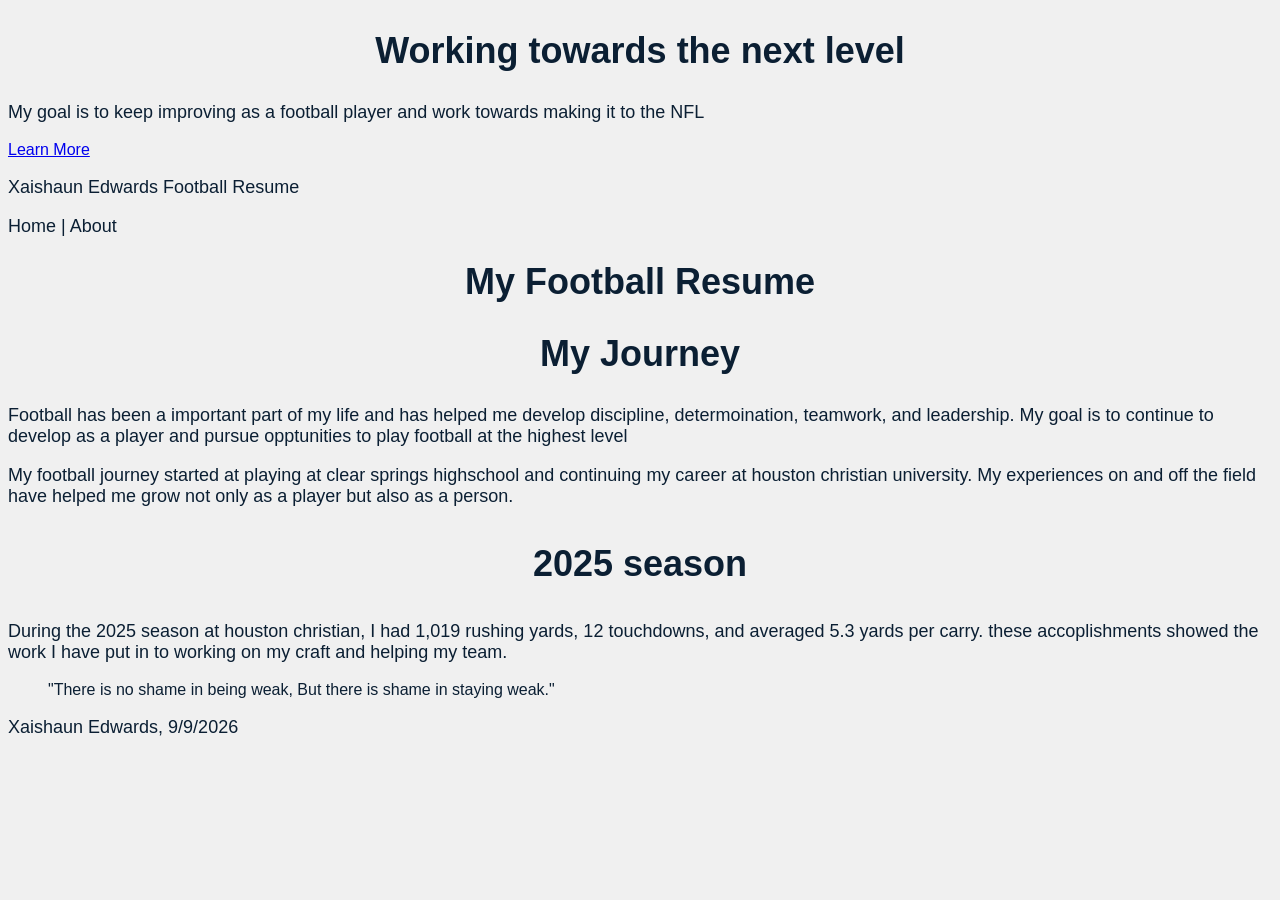
==== webdevlopment/Index.html @ 3854d2bc "Add files via upload" ====
<!DOCTYPE html>
<!--
    Name: Xaishaun Edwards
    Date: 9/9/2026
    Course: Web design development
    Description: Boilerplate template
-->
<html lang="en">

<head>
    <!-- this defines the character encoding for the page-->
    <meta charset="UTF-8">

    <!-- this makes the page responsive -->
    <meta name="viewport" content="width=device-width, initial-scale=1.0">

    <!--this will be the title-->
    <title>Xaishaun's Starter template</title>

    <!--Link to the CSS file-->
    <link rel="stylesheet" href="style.css">
</head>

<body>

    <section class="hero">
    <h1>Working towards the next level</h1>
    <p>My goal is to keep improving as a football player and work towards making it to the NFL</p>
    <a href="About.html" class="hero-button">Learn More</a>
    </section>
    
    <!-- this is my header -->
    <header>
        <p>Xaishaun Edwards Football Resume</p>
        <p>Home | About</p>
        <!-- this is where ill put my logo-->
    </header>

    <!-- this is the main body -->
    <h1>My Football Resume</h1>

    <!-- introduction -->
    <h2>My Journey</h2>

    <p>
        Football has been a important part of my life and has helped me develop 
        discipline, determoination, teamwork, and leadership. My goal is to continue to develop 
        as a player and pursue opptunities to play football at the highest level
    </p>

    <p> 
        My football journey started at playing at clear springs highschool and continuing my career
        at houston christian university. My experiences on and off the field
        have helped me grow not only as a player but also as a person.
    </p>

    <!-- Football stats-->
    <h3>2025 season</h3>

    <p>
        During the 2025 season at houston christian, I had 1,019 rushing yards, 12 touchdowns,
        and averaged 5.3 yards per carry. these accoplishments showed the work I have put in
        to working on my craft and helping my team.
    </p>

    <!-- this is a quote that I like -->
    <blockquote>
        "There is no shame in being weak, But there is shame in staying weak."
    </blockquote>

    <!--this is my footer-->
    <footer>
        <p>Xaishaun Edwards, 9/9/2026</p>
    </footer>

    
</body>

</html>
---- webdevlopment/style.css ----
body {
    font-family: "Arial", sans-serif;
    color: #0b1f33;
    background-color: #f0f0f0;
}

h1 {
    color: #0b1f33;
    text-align: center;
    font-size: 36px;
    font-family: "Arial Black", sans-serif;
}

h2 {
    color: #0b1f33;
    text-align: center;
    font-size: 36px;
    font-family: "Arial Black", sans-serif;
}

h3 {
    color: #0b1f33;
    text-align: center;
    font-size: 36px;
    font-family: "Arial Black", sans-serif;
}


p {
    color:#0b1f33;
    font-size: 18px;
    font-family: "Arial", sans-serif;
}
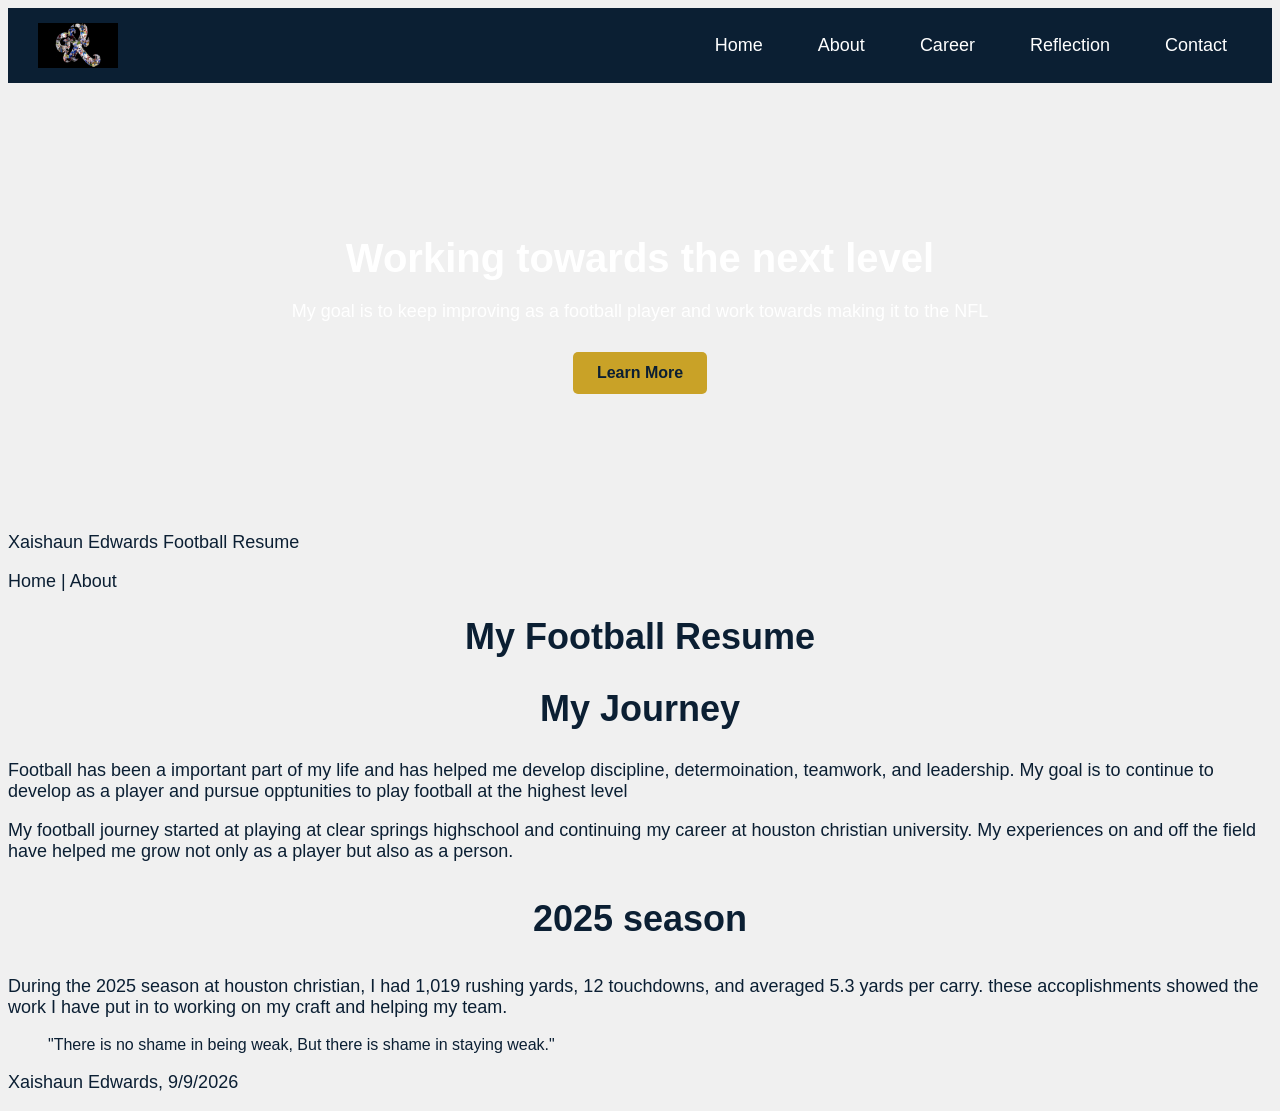
==== commit 797fc97c: "Add files via upload" ====
--- a/webdevlopment/Index.html
+++ b/webdevlopment/Index.html
@@ -15,11 +15,29 @@
     <meta name="viewport" content="width=device-width, initial-scale=1.0">
 
     <!--this will be the title-->
-    <title>Xaishaun's Starter template</title>
+    <title>Xaishaun Edwards</title>
 
     <!--Link to the CSS file-->
     <link rel="stylesheet" href="style.css">
+    <link rel="stylesheet" href="nav.css">
 </head>
+
+<body>
+
+    <!-- this is my header -->
+    <header class="site-header">
+        <img src="logo.jpeg" alt="Resume Logo" class="logo">
+    <nav>
+        <ul class="nav-menu">
+            <li><a href="Index.html">Home</a></li>
+            <li><a href="About.html">About</a></li>
+            <li><a href="Career.html">Career</a></li>
+            <li><a href="Reflection.html">Reflection</a></li>
+            <li><a href="Contact.html">Contact</a></li>
+        </ul>
+    </nav>
+        <!-- this is where ill put my logo-->
+    </header>
 
 <body>
 
--- a/webdevlopment/style.css
+++ b/webdevlopment/style.css
@@ -30,4 +30,111 @@
     color:#0b1f33;
     font-size: 18px;
     font-family: "Arial", sans-serif;
-}+}
+
+.hero {
+    background-image: url('football.jpeg');
+    background-size: cover;
+    background-position: center;
+    text-align: center;
+    padding: 120px 30px;
+}
+
+.hero h1 {
+   color: #FFFFFF;
+   font-size: 40px;
+   font-family: "Arial Black", sans-serif;
+   margin-bottom: 20px;
+}
+
+.hero p {
+   color: #FFFFFF;
+   font-size: 18px;
+   font-family: "Arial", sans-serif;
+   margin-bottom: 30px;
+}
+
+
+.hero-button {
+    display: inline-block;
+    background-color: #c9a227;
+    color: #0b1f33;
+    padding: 12px 24px;
+    text-decoration: none;
+    font-family: "Arial", sans-serif;
+    font-weight: bold;
+    border-radius: 5px;
+}
+
+.hero-button:hover {
+    background-color: #FFFFFF;
+}
+
+.resume-link {
+    display: inline-block;
+    background-color: #c9a227;
+    color: #0b1f33;
+    padding: 12px 24px;
+    text-decoration: none;
+    font-family: "Arial", sans-serif;
+    font-weight: bold;
+    border-radius: 5px;
+    margin: 20px 0;
+    border: 2px solid #0b1f33;
+}
+
+.resume-link:hover {
+    background-color: #c9a227;
+    color:#FFFFFF
+}
+
+.strengths-list {
+    list-style-type: square;
+    margin: 20px 0;
+    padding-left: 30px;
+}
+
+.strengths-list li {
+    color: #0b1f33;
+    font-size: 18px;
+    font-family: "Arial", sans-serif;
+    margin-bottom: 12px;
+}
+
+.strengths-list li:hover {
+    color: #c9a227;
+}
+
+.reflection-box {
+    max-width: 900px;
+    margin: 20px auto;
+    padding: 25px;
+    border:2px solid #c9a227;
+    background: color #f5f7fa;
+    box-sizing:border-box;
+}
+
+.first-paragraph::first letter {
+    color:#c9a227;
+    font-size: 36px;
+    font-weight: bold;
+}
+
+.reflection-box p:not(.first-paragraph){
+    text-indent: 30px;
+}
+
+.reflection-box p{
+    color:#0b1f33;
+    font-family: arial, sans-serif;
+    font-size:18px;
+    line-height: 1.7;
+    margin-bottom:18px;
+}
+
+.reflection-content h1,
+.reflection-content h2{
+    color:#0b1f33;
+    text-align: center;
+    font-family:"arial black", sans-serif
+}
--- a/webdevlopment/nav.css
+++ b/webdevlopment/nav.css
@@ -0,0 +1,53 @@
+.site-header {
+    background-color: #0b1f33;
+    display:flex;
+    justify-content: space-between;
+    align-items: center;
+    padding: 15px 30px;
+    flex-wrap: wrap;
+    gap: 15px;
+}
+
+.logo {
+    width: 80px;
+    height: auto;
+}
+
+.nav-menu {
+    list-style: none;
+    display: flex;
+    justify-content: center;
+    align-items: center;
+    gap: 25px;
+    margin: 0;
+    padding: 0;
+    flex-wrap: wrap;
+}
+.nav-menu a{
+    text-decoration: none;
+    color: #ffffff;
+    font-family: Arial, sans-serif;
+    font-size: 18px;
+    padding: 10px 15px;
+    display: block;
+}
+
+.nav-menu a:hover,
+.nav-menu a:focus {
+    color: #c9a227;
+    text-decoration: underline;
+}
+
+@media (max-width: 600px) {
+    .site-header {
+        flex-direction: column;
+    }
+
+    .nav-menu {
+        gap: 8px;
+    }
+
+    .nav-menu a {
+        font-size: 16px;
+    }
+}
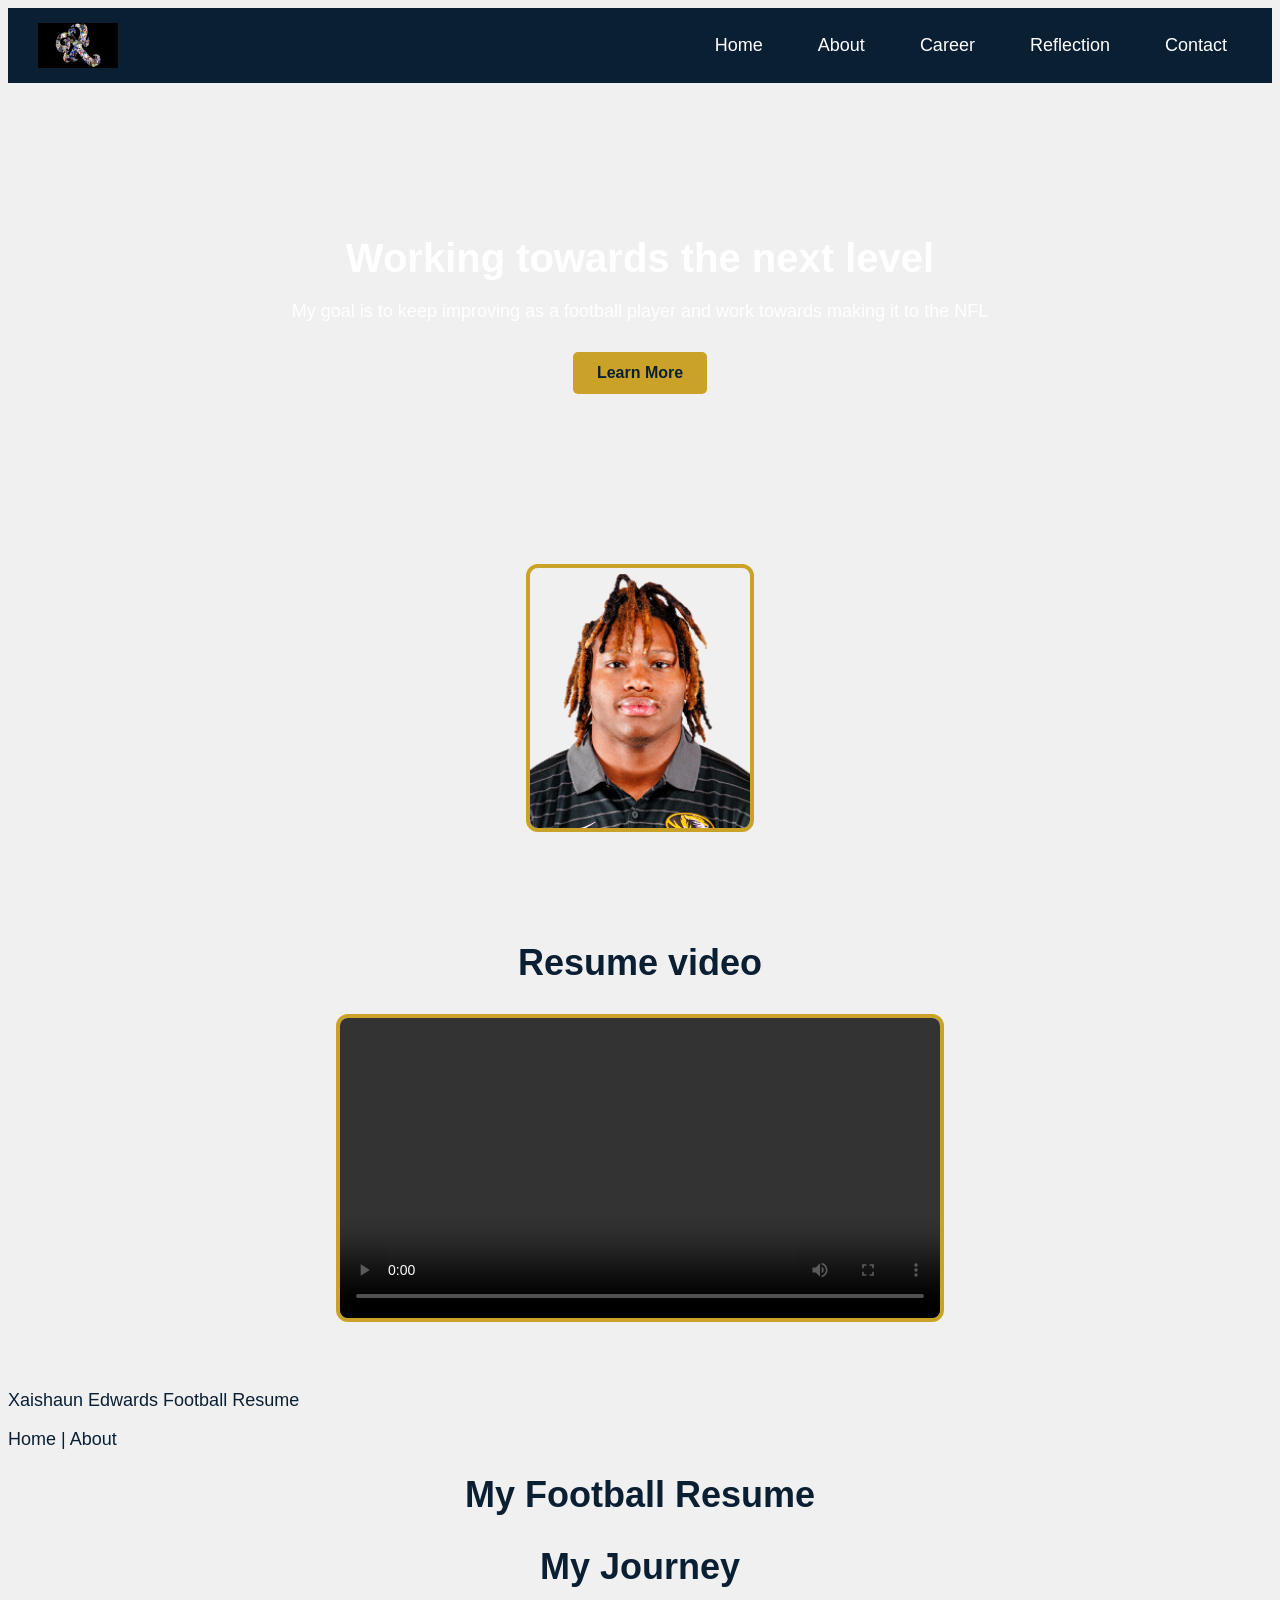
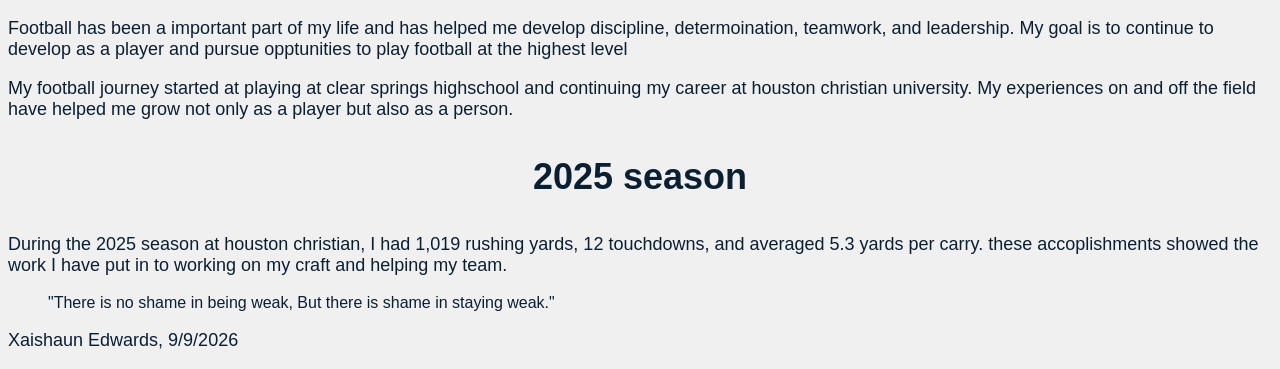
==== commit aa74939d: "Add files via upload" ====
--- a/webdevlopment/Index.html
+++ b/webdevlopment/Index.html
@@ -45,8 +45,26 @@
     <h1>Working towards the next level</h1>
     <p>My goal is to keep improving as a football player and work towards making it to the NFL</p>
     <a href="About.html" class="hero-button">Learn More</a>
+
     </section>
     
+        <section class="headshot-section">
+        <img
+            src="headshot.png"
+            alt="headshot of Xaishaun Edwards"
+            class="headshot"
+        >
+    </section>
+
+    <section class="video-section">
+        <h2>Resume video</h2>
+
+        <video class="resume-video" controls>
+            <source src="resume video.mov" type="video/mov">
+
+        </video>
+    </section>
+
     <!-- this is my header -->
     <header>
         <p>Xaishaun Edwards Football Resume</p>
--- a/webdevlopment/style.css
+++ b/webdevlopment/style.css
@@ -138,3 +138,34 @@
     text-align: center;
     font-family:"arial black", sans-serif
 }
+
+.headshot-section{
+    text-align: left;
+    padding: 30px 20px;
+}
+
+.headshot{
+    width: 220px;
+    height: 260px;
+    object-fit: cover;
+    border: 4px solid #c9a227;
+    border-radius: 12px;
+    display: block;
+    margin: 20px auto;
+}
+
+
+.video-section{
+    text-align:right;
+    padding: 30px 20px;
+}
+
+.resume-video{
+    display: block;
+    width: 100%;
+    max-width: 600px;
+    height: auto;
+    margin: 20px auto;
+    border: 4px solid #c9a227;
+    border-radius: 12px;
+}
--- a/webdevlopment/nav.css
+++ b/webdevlopment/nav.css
@@ -50,4 +50,52 @@
     .nav-menu a {
         font-size: 16px;
     }
+}
+
+.nav-menu li{
+    position: relative;
+}
+
+.dropdown-menu{
+    display: none;
+    position: absolute;
+    top: 100%;
+    left: 0;
+    min-width: 200px;
+    padding: 0;
+    margin: 0;
+    list-style: none;
+    background-color:#0b1f33;
+    border: 1px solid #c9a227;
+    z-index: 1000;
+}
+
+.dropdown-menu a {
+    padding: 12px 15px;
+    white-space: nowrap;
+}
+
+.dropdown:hover > .dropdown-menu,
+.dropdown:focus-within > .dropdown-menu {
+    display: block;
+}
+
+.nested-dropdown > .dropdown-menu{
+    top: 0;
+    left:100%;
+}
+
+@media (max-width: 600px) {
+    .site-header {
+        flex-direction: column;
+    }
+
+    .nav-menu {
+        flex-wrap:wrap;
+        justify-content: center;
+    }
+
+    .nested-dropdown > .dropdown-menu {
+        margin-left: 15px;
+    }
 }
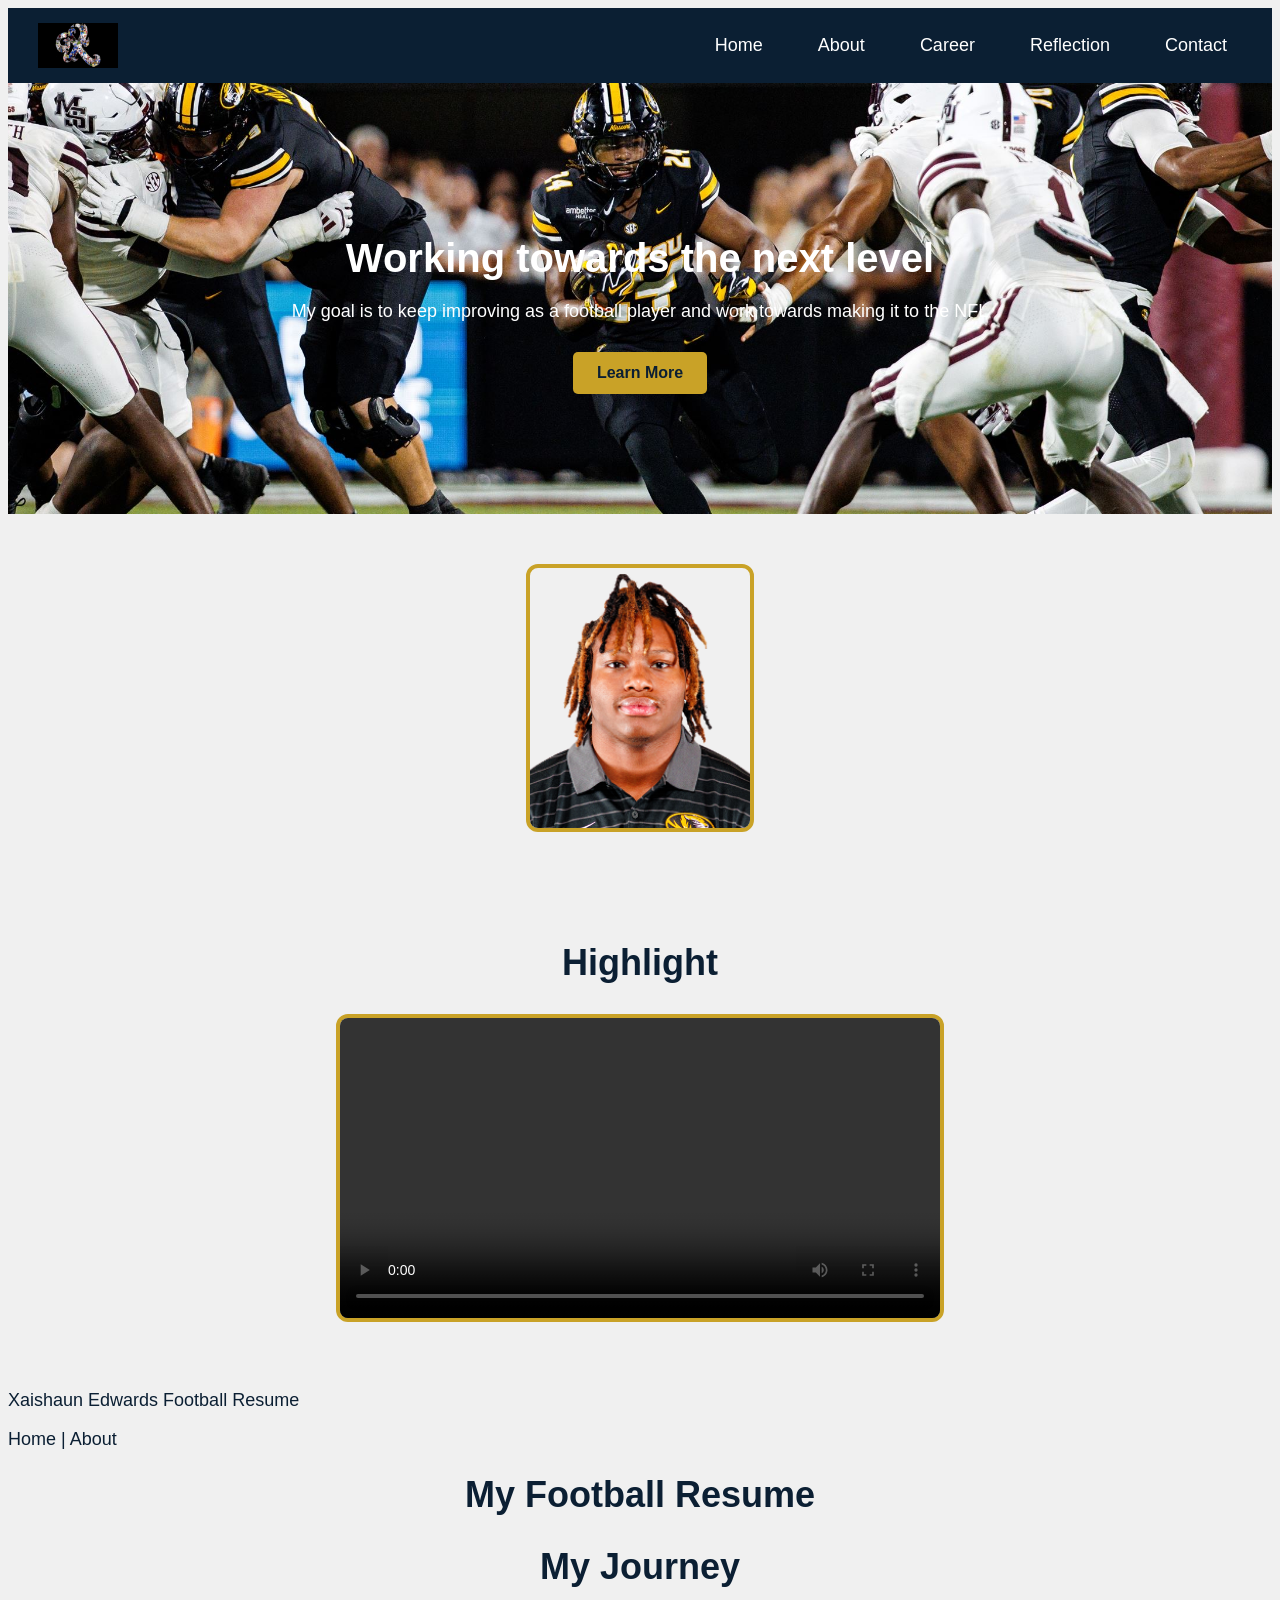
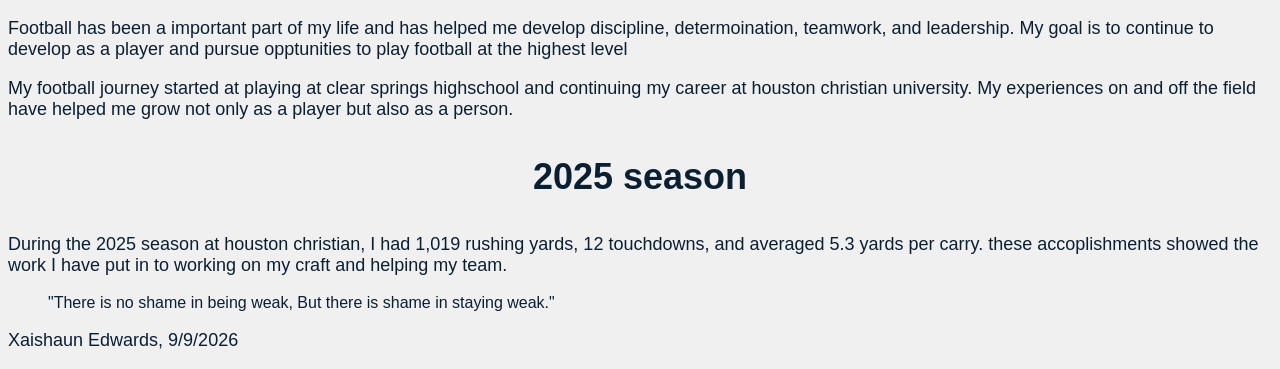
==== commit e087a682: "Add files via upload" ====
--- a/webdevlopment/Index.html
+++ b/webdevlopment/Index.html
@@ -57,10 +57,10 @@
     </section>
 
     <section class="video-section">
-        <h2>Resume video</h2>
+        <h2>Highlight</h2>
 
         <video class="resume-video" controls>
-            <source src="resume video.mov" type="video/mov">
+            <source src="resume video.mp4" type="video/mp4">
 
         </video>
     </section>
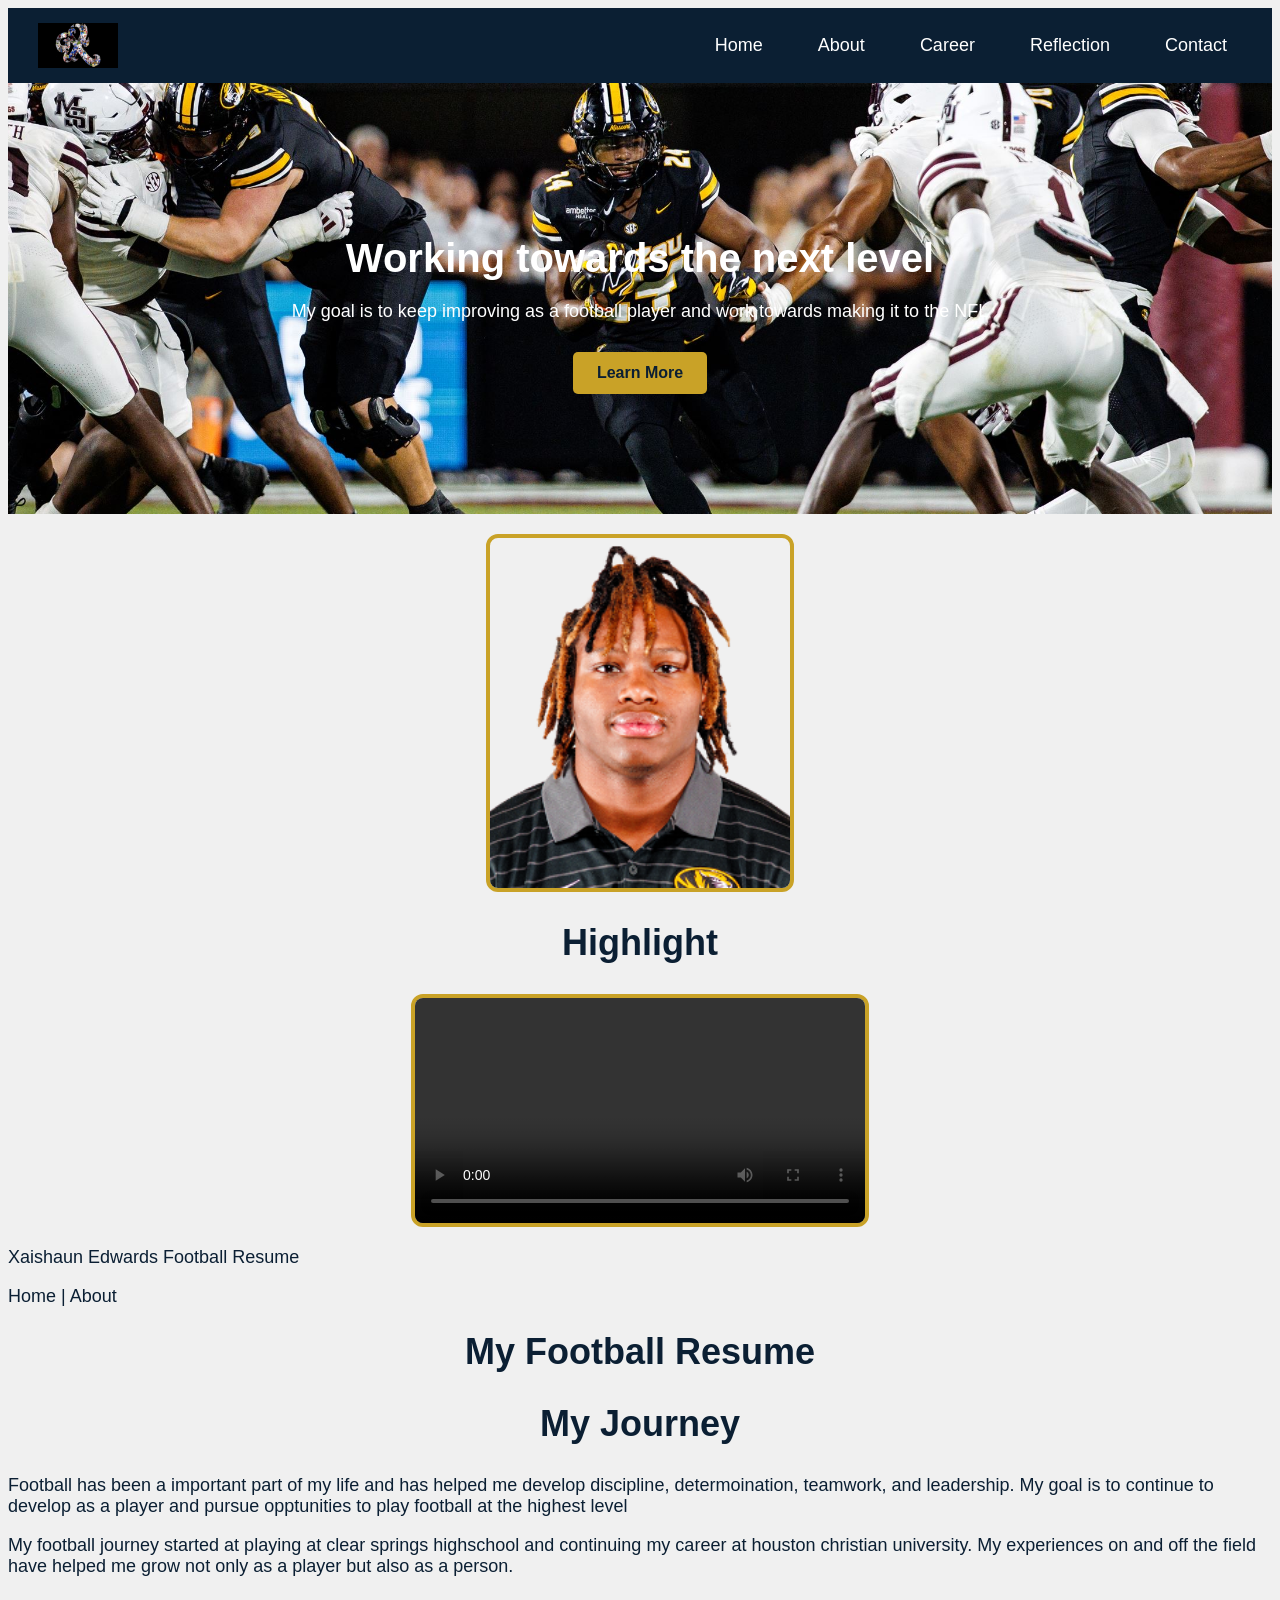
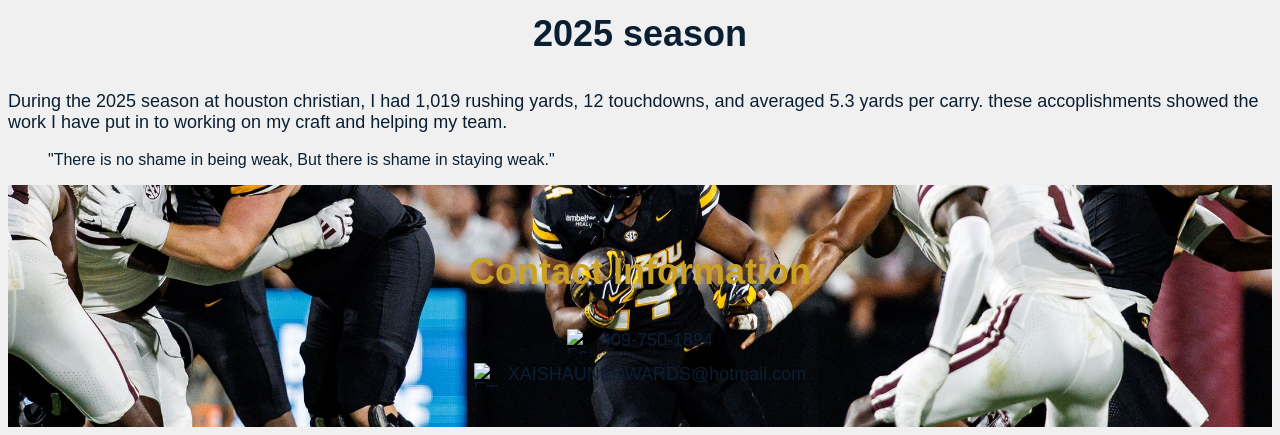
==== commit d3cbd56c: "Add files via upload" ====
--- a/webdevlopment/Index.html
+++ b/webdevlopment/Index.html
@@ -20,6 +20,8 @@
     <!--Link to the CSS file-->
     <link rel="stylesheet" href="style.css">
     <link rel="stylesheet" href="nav.css">
+
+    <link rel="shortcut icon" type="image/x-icon" href="favicon.ico">
 </head>
 
 <body>
@@ -105,8 +107,18 @@
     </blockquote>
 
     <!--this is my footer-->
-    <footer>
-        <p>Xaishaun Edwards, 9/9/2026</p>
+    <footer class="footer">
+        <h3> Contact Information</h3>
+        <p>
+            <img src="favicon.ico" alt="Football">
+            409-750-1894
+
+        </p>
+
+        <p>
+            <img src="checkmark.ico" alt="Email icon">
+            XAISHAUNEDWARDS@hotmail.com
+        </p>
     </footer>
 
     
--- a/webdevlopment/style.css
+++ b/webdevlopment/style.css
@@ -139,14 +139,27 @@
     font-family:"arial black", sans-serif
 }
 
-.headshot-section{
-    text-align: left;
-    padding: 30px 20px;
-}
-
-.headshot{
-    width: 220px;
-    height: 260px;
+.media-container {
+    display: flex;
+    justify-content: center;
+    align-items: flex-start;
+    gap: 40px;
+    max-width: 1000px;
+    margin: 40px auto;
+    padding: 20px;
+}
+
+
+.headshot-section {
+    flex: 1;
+    min-width: 0;
+    text-align: center;
+}
+
+.headshot {
+    width: 100%;
+    max-width: 300px;
+    height: 350px;
     object-fit: cover;
     border: 4px solid #c9a227;
     border-radius: 12px;
@@ -155,17 +168,59 @@
 }
 
 
-.video-section{
-    text-align:right;
-    padding: 30px 20px;
-}
-
-.resume-video{
+.video-section {
+    flex: 1;
+    min-width: 0;
+    text-align: center;
+}
+
+.resume-video {
     display: block;
     width: 100%;
-    max-width: 600px;
+    max-width: 450px;
     height: auto;
     margin: 20px auto;
     border: 4px solid #c9a227;
     border-radius: 12px;
+}
+
+
+@media (max-width: 650px) {
+    .media-container {
+        flex-direction: column;
+        align-items: center;
+    }
+
+    .headshot-section,
+    .video-section {
+        width: 100%;
+    }
+}
+
+.footer {
+    background-image: url("football.jpeg");
+    background-size: cover;
+    background-position: center;
+    background-color: #0b1f33;
+    color: #ffffff;
+    text-align: center;
+    padding: 30px;
+}
+
+.footer h3 {
+    color: #c9a227;
+}
+
+.footer p {
+    display: flex;
+    align-items: center;
+    justify-content: center;
+    gap: 10px;
+    margin: 10px;
+}
+
+.footer img {
+    width: 24px;
+    height: 24px;
+    object-fit: contain;
 }
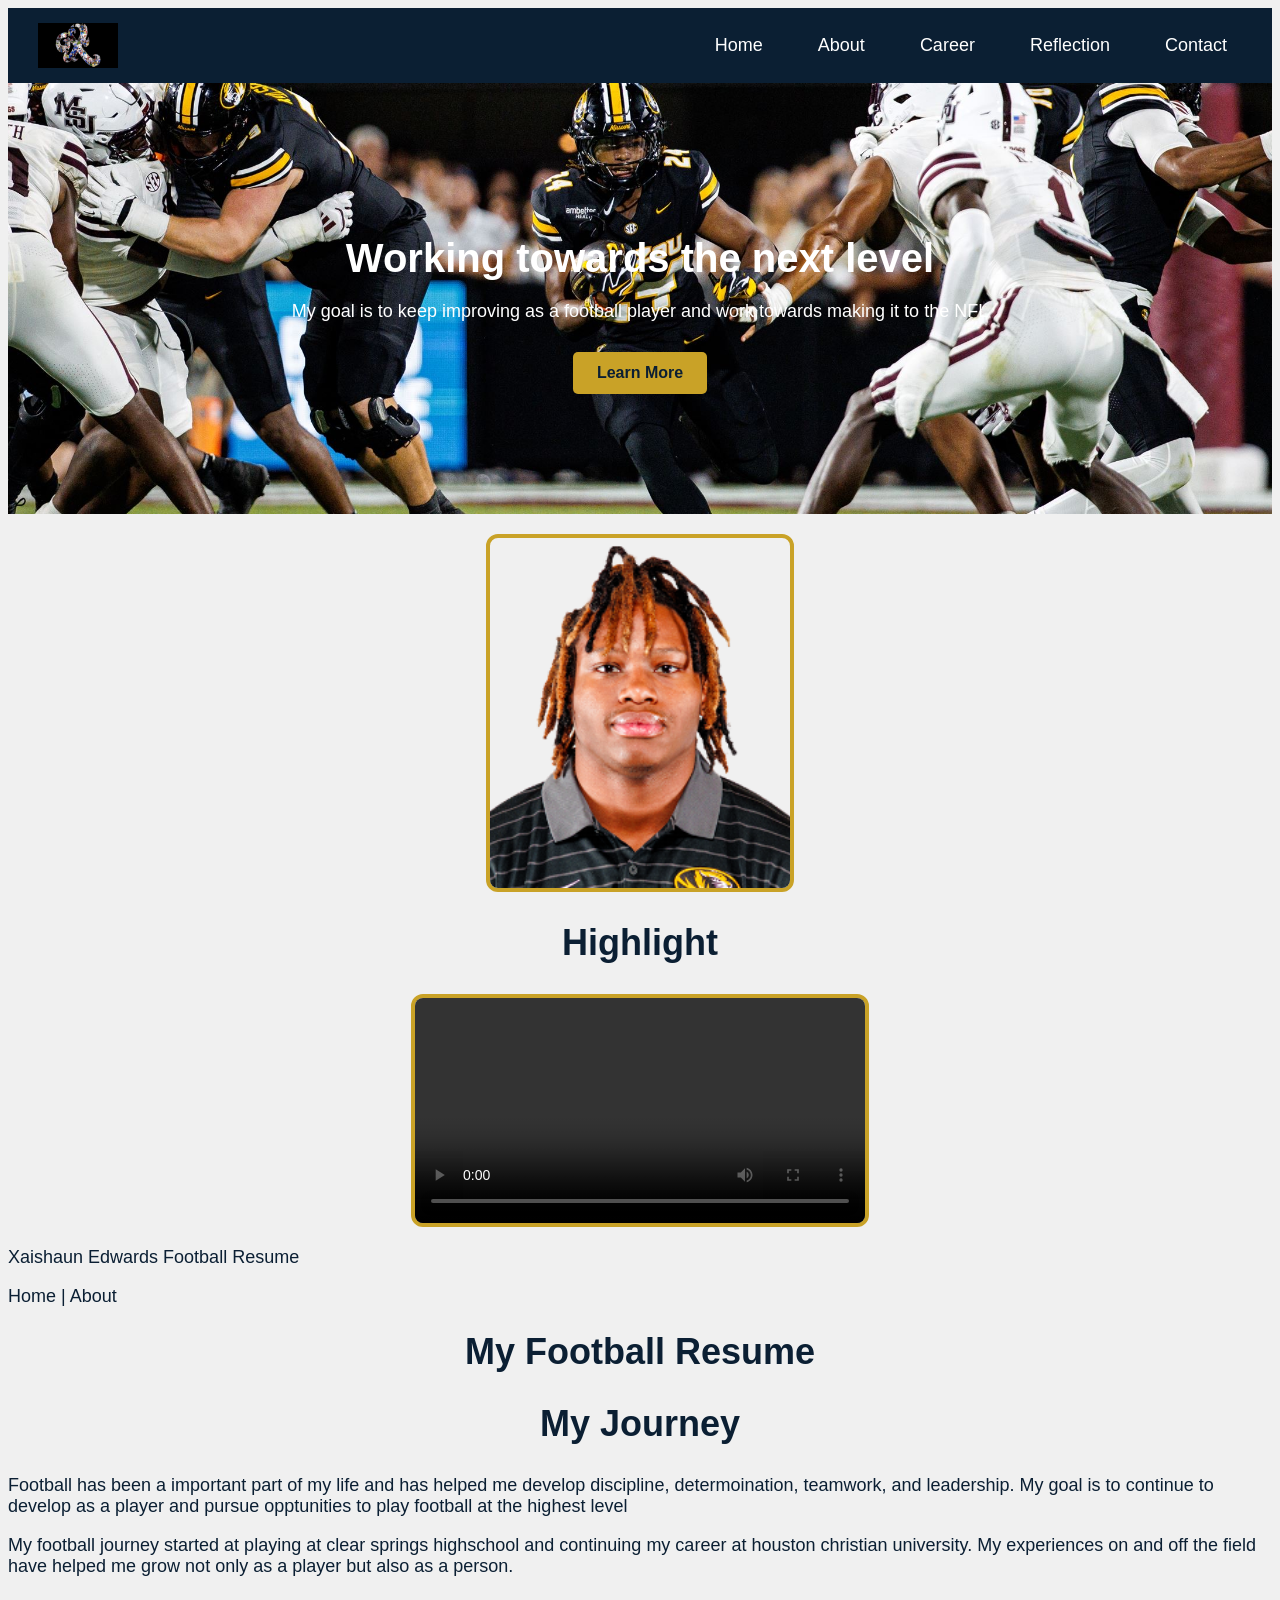
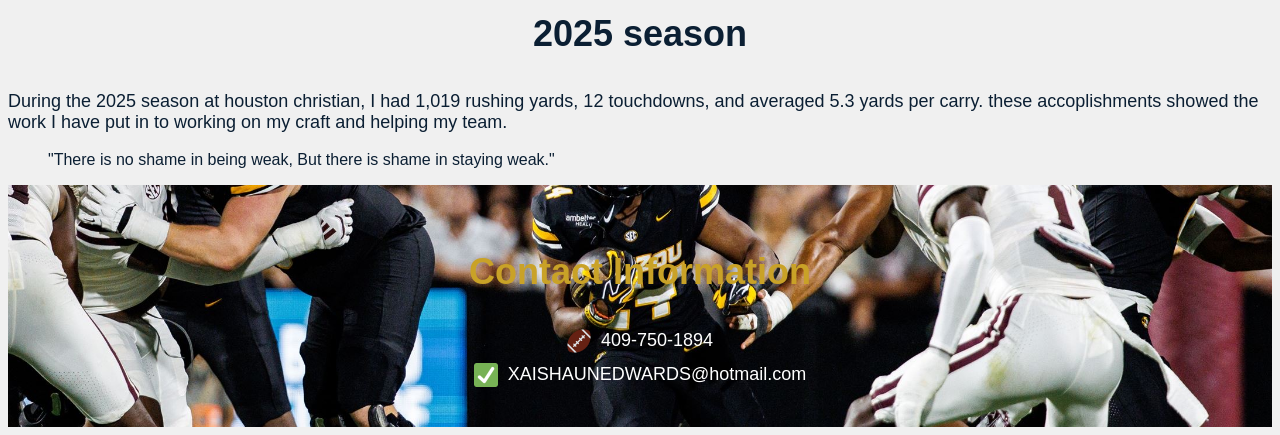
==== commit 2cf81672: "Add files via upload" ====
--- a/webdevlopment/Index.html
+++ b/webdevlopment/Index.html
@@ -41,7 +41,7 @@
         <!-- this is where ill put my logo-->
     </header>
 
-<body>
+
 
     <section class="hero">
     <h1>Working towards the next level</h1>
@@ -110,7 +110,7 @@
     <footer class="footer">
         <h3> Contact Information</h3>
         <p>
-            <img src="favicon.ico" alt="Football">
+            <img src="fb.ico" alt="Football">
             409-750-1894
 
         </p>
--- a/webdevlopment/style.css
+++ b/webdevlopment/style.css
@@ -212,6 +212,7 @@
 }
 
 .footer p {
+    color:#FFFFFF;
     display: flex;
     align-items: center;
     justify-content: center;
@@ -223,4 +224,240 @@
     width: 24px;
     height: 24px;
     object-fit: contain;
+}
+
+@media print {
+
+    @page {
+        margin: 1in;
+    }
+
+    body {
+        font-family: Georgia, "Times New Roman", serif;
+        color: black;
+        background: white;
+        font-size: 12pt;
+    }
+
+    body * {
+        visibility: hidden;
+    }
+
+    .about-print,
+    .about-print *,
+    .print-footer,
+    .print-footer * {
+        visibility: visible;
+    }
+
+    .about-print {
+        position: absolute;
+        top: 0;
+        left: 0;
+        width: 100%;
+    }
+
+    .print-footer {
+        position: absolute;
+        bottom: 0;
+        left: 0;
+        width: 100%;
+    }
+
+    .print-footer img,
+    .logo,
+    nav {
+        display: none;
+    }
+
+    h1, h2, p, ul {
+        margin-top: 8px;
+        margin-bottom: 8px;
+    }
+
+}
+
+.contact-container {
+    max-width: 600px;
+    margin: 40px auto;
+    padding: 30px;
+    background-color: #ffffff;
+    color: #0b1f33;
+    border-radius: 10px;
+}
+
+.contact-form {
+    display: flex;
+    flex-direction: column;
+    gap: 12px;
+}
+
+.contact-form label {
+    font-weight: bold;
+    margin-top: 10px;
+}
+
+.contact-form input,
+.contact-form select,
+.contact-form textarea {
+    width: 100%;
+    padding: 12px;
+    border: 1px solid #cccccc;
+    border-radius: 5px;
+    font-size: 16px;
+    box-sizing: border-box;
+}
+
+.contact-form textarea {
+    resize: vertical;
+}
+
+.contact-form button {
+    background-color: #0b1f33;
+    color: #ffffff;
+    border: 2px solid #c9a227;
+    padding: 12px;
+    font-size: 16px;
+    font-weight: bold;
+    border-radius: 5px;
+    cursor: pointer;
+    margin-top: 15px;
+}
+
+.contact-form button:hover {
+    background-color: #c9a227;
+    color: #0b1f33;
+}
+
+@media screen and (max-width: 600px) {
+    .contact-container {
+        margin: 20px;
+        padding: 20px;
+    }
+}
+
+.about-grid {
+    display: grid;
+    grid-template-columns: 1fr 1fr;
+    grid-template-areas:
+        "heading heading"
+        "headshot paragraph"
+        "headshot education"
+        "skills skills"
+        "resume resume"
+        "video video";
+    gap: 25px;
+    max-width: 1100px;
+    margin: 40px auto;
+    padding: 30px;
+    background-color: #0b1f33;
+    color: white;
+}
+
+.about-heading {
+    grid-area: heading;
+}
+
+.about-headshot {
+    grid-area: headshot;
+}
+
+.about-paragraph {
+    grid-area: paragraph;
+}
+
+.about-education {
+    grid-area: education;
+}
+
+.about-skills {
+    grid-area: skills;
+}
+
+.about-resume {
+    grid-area: resume;
+}
+
+.about-video {
+    grid-area: video;
+}
+
+.about-headshot img {
+    width: 100%;
+    max-width: 350px;
+    height: auto;
+}
+
+.about-skills ul {
+    display: grid;
+    grid-template-columns: repeat(6, 1fr);
+    gap: 10px;
+    list-style: none;
+    padding: 0;
+}
+
+.about-skills li {
+    background-color: #176487;
+    color: white;
+    text-align: center;
+    padding: 12px;
+    border-radius: 20px;
+}
+
+.about-resume a {
+    display: inline-block;
+    background-color: #176487;
+    color: white;
+    padding: 15px 25px;
+    text-decoration: none;
+}
+
+.about-video video {
+    width: 100%;
+    max-width: 600px;
+}
+
+@media screen and (max-width: 900px) {
+    .about-grid {
+        grid-template-columns: 1fr;
+        grid-template-areas:
+            "heading"
+            "headshot"
+            "paragraph"
+            "education"
+            "skills"
+            "resume"
+            "video";
+    }
+
+    .about-skills ul {
+        grid-template-columns: repeat(3, 1fr);
+    }
+}
+
+@media screen and (max-width: 600px) {
+    .about-grid {
+        padding: 15px;
+        gap: 20px;
+    }
+
+    .about-skills ul {
+        grid-template-columns: repeat(2, 1fr);
+    }
+
+    .about-heading h1 {
+        font-size: 24px;
+    }
+}
+
+.about-grid {
+    color: white;
+}
+
+.about-grid h1,
+.about-grid h2,
+.about-grid h3,
+.about-grid p,
+.about-grid li {
+    color: white;
 }
